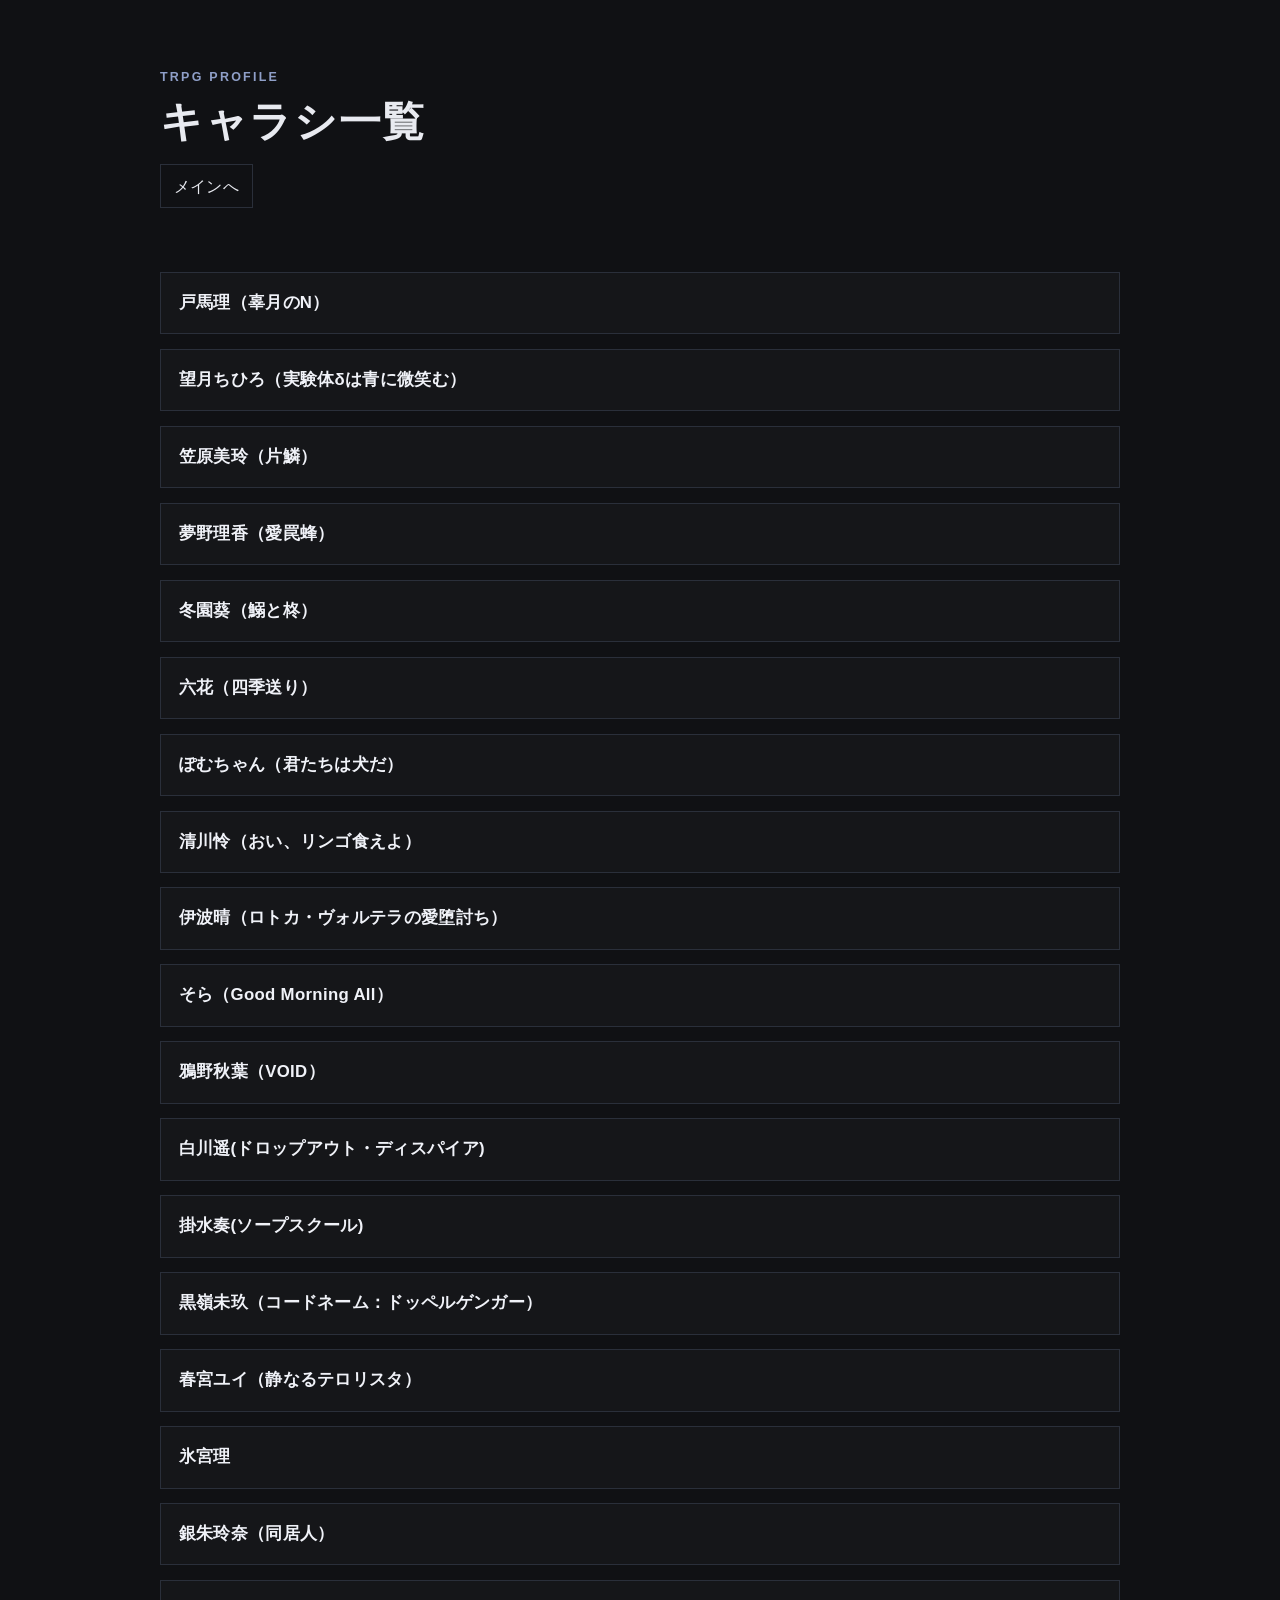
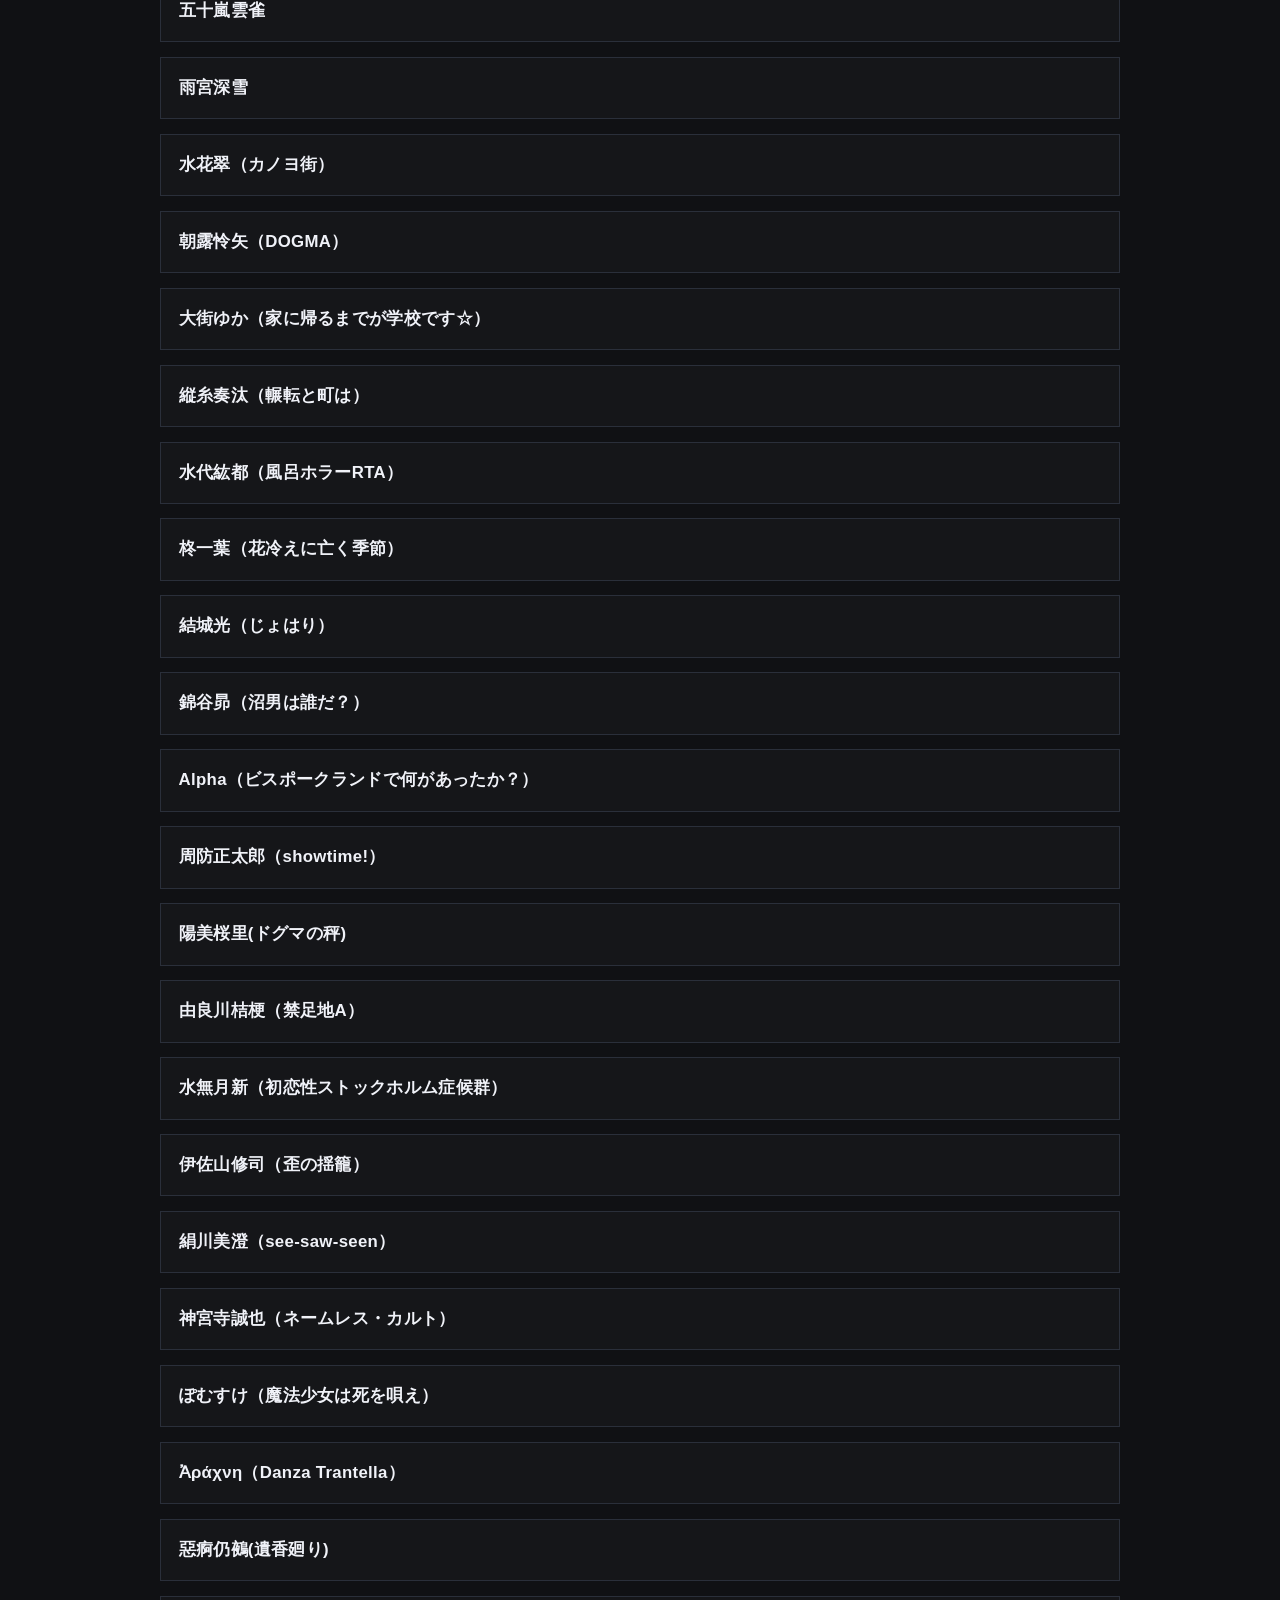
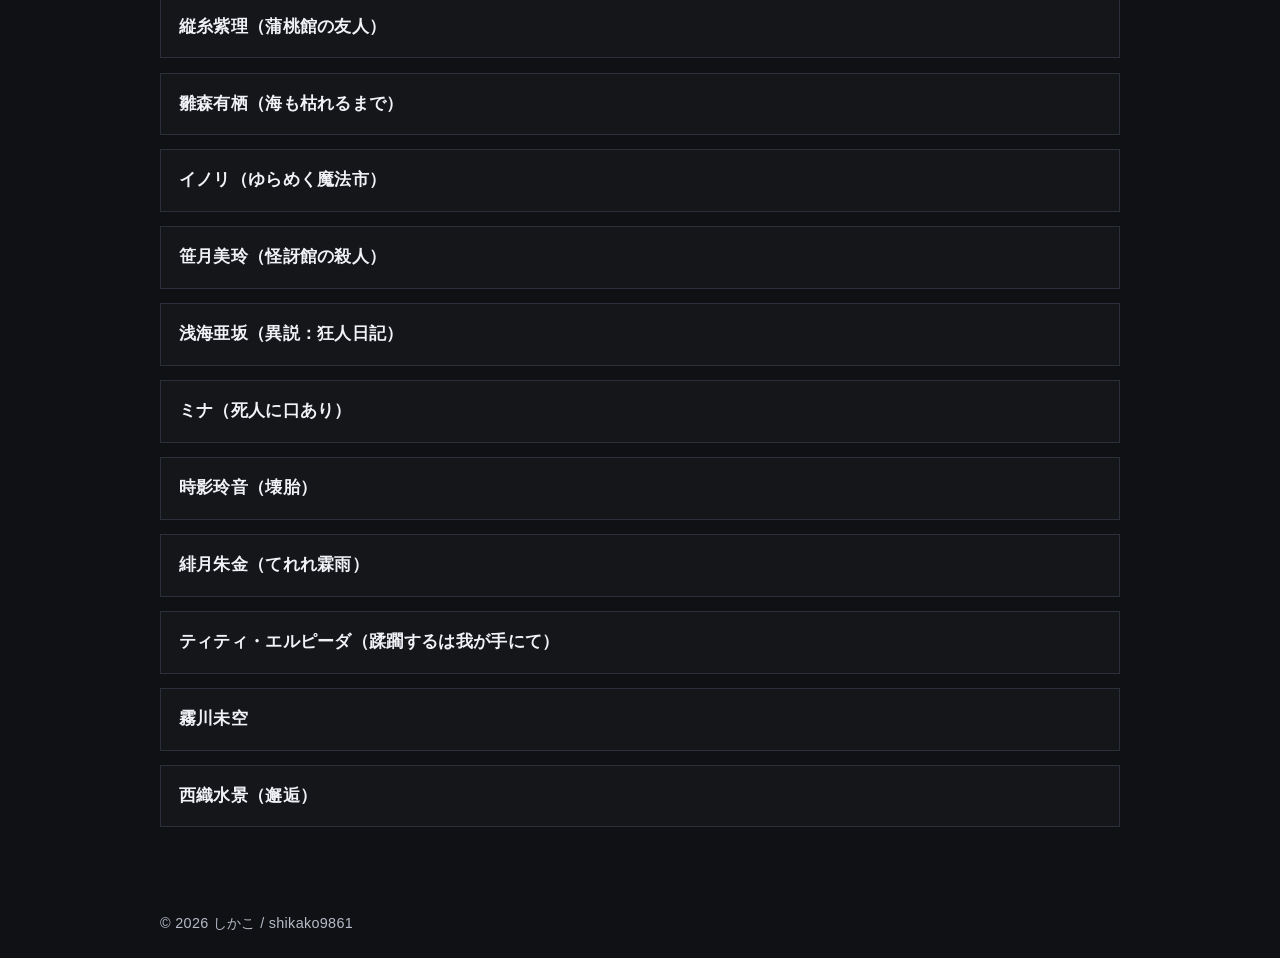
==== character-sheets.html @ dcae7544 "commit" ====
<!DOCTYPE html>
<html lang="ja">
<head>
  <meta charset="UTF-8" />
  <meta name="viewport" content="width=device-width, initial-scale=1.0" />
  <title>キャラシ一覧</title>
  <link rel="stylesheet" href="styles.css" />
</head>
<body>
  <header class="site-header">
    <div class="container">
      <p class="eyebrow">TRPG PROFILE</p>
      <h1>キャラシ一覧</h1>
      <nav class="page-actions" aria-label="ページ移動">
        <a class="page-link" href="index.html">メインへ</a>
      </nav>
    </div>
  </header>

  <main class="container">
    <section class="card" aria-labelledby="sheet-list-title">
      <ul class="sheet-list">
        <li>
          <a class="sheet-link" href="https://iachara.com/view/8578120" target="_blank" rel="noopener noreferrer">
            <span class="sheet-title">戸馬理（辜月のN）</span>
          </a>
        </li>
        <li>
          <a class="sheet-link" href="https://iachara.com/view/8578249" target="_blank" rel="noopener noreferrer">
            <span class="sheet-title">望月ちひろ（実験体δは青に微笑む）</span>
          </a>
        </li>
        <li>
          <a class="sheet-link" href="https://iachara.com/view/9924398" target="_blank" rel="noopener noreferrer">
            <span class="sheet-title">笠原美玲（片鱗）</span>
          </a>
        </li>
        <li>
          <a class="sheet-link" href="https://iachara.com/view/10403150" target="_blank" rel="noopener noreferrer">
            <span class="sheet-title">夢野理香（愛罠蜂）</span>
          </a>
        </li>
        <li>
          <a class="sheet-link" href="https://iachara.com/view/10403510" target="_blank" rel="noopener noreferrer">
            <span class="sheet-title">冬園葵（鰯と柊）</span>
          </a>
        </li>
        <li>
          <a class="sheet-link" href="https://iachara.com/view/10704465" target="_blank" rel="noopener noreferrer">
            <span class="sheet-title">六花（四季送り）</span>
          </a>
        </li>
        <li>
          <a class="sheet-link" href="https://iachara.com/view/10913401" target="_blank" rel="noopener noreferrer">
            <span class="sheet-title">ぽむちゃん（君たちは犬だ）</span>
          </a>
        </li>
        <li>
          <a class="sheet-link" href="https://iachara.com/view/10936421" target="_blank" rel="noopener noreferrer">
            <span class="sheet-title">清川怜（おい、リンゴ食えよ）</span>
          </a>
        </li>
        <li>
          <a class="sheet-link" href="https://iachara.com/view/11654938" target="_blank" rel="noopener noreferrer">
            <span class="sheet-title">伊波晴（ロトカ・ヴォルテラの愛堕討ち）</span>
          </a>
        </li>
        <li>
          <a class="sheet-link" href="https://iachara.com/view/11716900" target="_blank" rel="noopener noreferrer">
            <span class="sheet-title">そら（Good Morning All）</span>
          </a>
        </li>
        <li>
          <a class="sheet-link" href="https://iachara.com/view/11754472" target="_blank" rel="noopener noreferrer">
            <span class="sheet-title">鴉野秋葉（VOID）</span>
          </a>
        </li>
        <li>
          <a class="sheet-link" href="https://iachara.com/view/11866948" target="_blank" rel="noopener noreferrer">
            <span class="sheet-title">白川遥(ドロップアウト・ディスパイア)</span>
          </a>
        </li>
        <li>
          <a class="sheet-link" href="https://iachara.com/view/11942317" target="_blank" rel="noopener noreferrer">
            <span class="sheet-title">掛水奏(ソープスクール)</span>
          </a>
        </li>
        <li>
          <a class="sheet-link" href="https://iachara.com/view/12005838" target="_blank" rel="noopener noreferrer">
            <span class="sheet-title">黒嶺未玖（コードネーム：ドッペルゲンガー）</span>
          </a>
        </li>
        <li>
          <a class="sheet-link" href="https://iachara.com/view/12090752" target="_blank" rel="noopener noreferrer">
            <span class="sheet-title">春宮ユイ（静なるテロリスタ）</span>
          </a>
        </li>
        <li>
          <a class="sheet-link" href="https://iachara.com/view/12109206" target="_blank" rel="noopener noreferrer">
            <span class="sheet-title">氷宮理</span>
          </a>
        </li>
        <li>
          <a class="sheet-link" href="https://iachara.com/view/12279510" target="_blank" rel="noopener noreferrer">
            <span class="sheet-title">銀朱玲奈（同居人）</span>
          </a>
        </li>
        <li>
          <a class="sheet-link" href="https://iachara.com/view/12343030" target="_blank" rel="noopener noreferrer">
            <span class="sheet-title">五十嵐雲雀</span>
          </a>
        </li>
        <li>
          <a class="sheet-link" href="https://iachara.com/view/12458536" target="_blank" rel="noopener noreferrer">
            <span class="sheet-title">雨宮深雪</span>
          </a>
        </li>
        <li>
          <a class="sheet-link" href="https://iachara.com/view/12467615" target="_blank" rel="noopener noreferrer">
            <span class="sheet-title">水花翠（カノヨ街）</span>
          </a>
        </li>
        <li>
          <a class="sheet-link" href="https://iachara.com/view/13023887" target="_blank" rel="noopener noreferrer">
            <span class="sheet-title">朝露怜矢（DOGMA）</span>
          </a>
        </li>
        <li>
          <a class="sheet-link" href="https://iachara.com/view/13074876" target="_blank" rel="noopener noreferrer">
            <span class="sheet-title">大街ゆか（家に帰るまでが学校です☆）</span>
          </a>
        </li>
         <li>
          <a class="sheet-link" href="https://iachara.com/view/13089429" target="_blank" rel="noopener noreferrer">
            <span class="sheet-title">縦糸奏汰（輾転と町は）</span>
          </a>
        </li>
        <li>
          <a class="sheet-link" href="https://iachara.com/view/13183363" target="_blank" rel="noopener noreferrer">
            <span class="sheet-title">水代紘都（風呂ホラーRTA）</span>
          </a>
        </li>
        <li>
          <a class="sheet-link" href="https://iachara.com/view/13199300" target="_blank" rel="noopener noreferrer">
            <span class="sheet-title">柊一葉（花冷えに亡く季節）</span>
          </a>
        </li>
        <li>
          <a class="sheet-link" href="https://iachara.com/view/13284914" target="_blank" rel="noopener noreferrer">
            <span class="sheet-title">結城光（じょはり）</span>
          </a>
        </li>
         <li>
          <a class="sheet-link" href="https://iachara.com/view/13428844" target="_blank" rel="noopener noreferrer">
            <span class="sheet-title">錦谷昴（沼男は誰だ？）</span>
          </a>
        </li>
        <li>
          <a class="sheet-link" href="https://iachara.com/view/13505305" target="_blank" rel="noopener noreferrer">
            <span class="sheet-title">Alpha（ビスポークランドで何があったか？）</span>
          </a>
        </li>
        <li>
          <a class="sheet-link" href="https://iachara.com/view/13511882" target="_blank" rel="noopener noreferrer">
            <span class="sheet-title">周防正太郎（showtime!）</span>
          </a>
        </li>
        <li>
          <a class="sheet-link" href="https://iachara.com/view/13557853" target="_blank" rel="noopener noreferrer">
            <span class="sheet-title">陽美桜里(ドグマの秤)</span>
          </a>
        </li>
        <li>
          <a class="sheet-link" href="https://iachara.com/view/13573173" target="_blank" rel="noopener noreferrer">
            <span class="sheet-title">由良川桔梗（禁足地A）</span>
          </a>
        </li>
        <li>
          <a class="sheet-link" href="https://iachara.com/view/13580773" target="_blank" rel="noopener noreferrer">
            <span class="sheet-title">水無月新（初恋性ストックホルム症候群）</span>
          </a>
        </li>
        <li>
          <a class="sheet-link" href="https://iachara.com/view/13617646" target="_blank" rel="noopener noreferrer">
            <span class="sheet-title">伊佐山修司（歪の揺籠）</span>
          </a>
        </li>
        <li>
          <a class="sheet-link" href="https://iachara.com/view/13656119" target="_blank" rel="noopener noreferrer">
            <span class="sheet-title">絹川美澄（see-saw-seen）</span>
          </a>
        </li>
        <li>
          <a class="sheet-link" href="https://iachara.com/view/13671595" target="_blank" rel="noopener noreferrer">
            <span class="sheet-title">神宮寺誠也（ネームレス・カルト）</span>
          </a>
        </li>
         <li>
          <a class="sheet-link" href="https://iachara.com/view/13887170" target="_blank" rel="noopener noreferrer">
            <span class="sheet-title">ぽむすけ（魔法少女は死を唄え）</span>
          </a>
        </li>
        <li>
          <a class="sheet-link" href="https://iachara.com/view/13909607" target="_blank" rel="noopener noreferrer">
            <span class="sheet-title">Ἀράχνη（Danza Trantella）</span>
          </a>
        </li>
        <li>
          <a class="sheet-link" href="https://iachara.com/view/14070404" target="_blank" rel="noopener noreferrer">
            <span class="sheet-title">惡痾仍鵺(遺香廻り)</span>
          </a>
        </li>
        <li>
          <a class="sheet-link" href="https://iachara.com/view/14103063" target="_blank" rel="noopener noreferrer">
            <span class="sheet-title">縦糸紫理（蒲桃館の友人）</span>
          </a>
        </li>
        <li>
          <a class="sheet-link" href="https://iachara.com/view/14122345" target="_blank" rel="noopener noreferrer">
            <span class="sheet-title">雛森有栖（海も枯れるまで）</span>
          </a>
        </li>
        <li>
          <a class="sheet-link" href="https://iachara.com/view/14170824" target="_blank" rel="noopener noreferrer">
            <span class="sheet-title">イノリ（ゆらめく魔法市）</span>
          </a>
        </li>
        <li>
          <a class="sheet-link" href="https://iachara.com/view/14174165" target="_blank" rel="noopener noreferrer">
            <span class="sheet-title">笹月美玲（怪訝館の殺人）</span>
          </a>
        </li>
        <li>
          <a class="sheet-link" href="https://iachara.com/view/14176220" target="_blank" rel="noopener noreferrer">
            <span class="sheet-title">浅海亜坂（異説：狂人日記）</span>
          </a>
        </li>
        <li>
          <a class="sheet-link" href="https://iachara.com/view/14482463" target="_blank" rel="noopener noreferrer">
            <span class="sheet-title">ミナ（死人に口あり）</span>
          </a>
        </li>
        <li>
          <a class="sheet-link" href="https://iachara.com/view/14483343" target="_blank" rel="noopener noreferrer">
            <span class="sheet-title">時影玲音（壊胎）</span>
          </a>
        </li>
        <li>
          <a class="sheet-link" href="https://iachara.com/view/14483933" target="_blank" rel="noopener noreferrer">
            <span class="sheet-title">緋月朱金（てれれ霖雨）</span>
          </a>
        </li>
        <li>
          <a class="sheet-link" href="https://iachara.com/view/14542216" target="_blank" rel="noopener noreferrer">
            <span class="sheet-title">ティティ・エルピーダ（蹂躙するは我が手にて）</span>
          </a>
        </li>
        <li>
          <a class="sheet-link" href="https://iachara.com/view/14564541" target="_blank" rel="noopener noreferrer">
            <span class="sheet-title">霧川未空</span>
          </a>
        </li>
        <li>
          <a class="sheet-link" href="https://iachara.com/view/14723924" target="_blank" rel="noopener noreferrer">
            <span class="sheet-title">西織水景（邂逅）</span>
          </a>
        </li>
      </ul>
    </section>
  </main>

  <footer class="site-footer">
    <div class="container">
      <p>© 2026 しかこ / shikako9861</p>
    </div>
  </footer>
</body>
</html>
---- styles.css ----
:root {
  --bg: #101114;
  --panel: #171a20;
  --panel-2: #1d2129;
  --text: #e8eaf0;
  --muted: #b5bbc7;
  --accent: #8f9fc8;
  --accent-soft: rgba(143, 159, 200, 0.18);
  --border: #2a2f3a;
  --shadow: 0 12px 28px rgba(0, 0, 0, 0.35);
}

* {
  box-sizing: border-box;
}

body {
  margin: 0;
  font-family: "Noto Sans JP", "Hiragino Kaku Gothic ProN", "Yu Gothic", sans-serif;
  background:
    radial-gradient(1200px 700px at 120% -10%, #242a37 0%, transparent 60%),
    radial-gradient(900px 600px at -10% 120%, #1d2230 0%, transparent 60%),
    var(--bg);
  color: var(--text);
  line-height: 1.7;
  letter-spacing: 0.02em;
}

.container {
  width: min(960px, 92%);
  margin: 0 auto;
}

.site-header {
  padding: 4.2rem 0 2.6rem;
}

.eyebrow {
  margin: 0;
  color: var(--accent);
  font-size: 0.78rem;
  font-weight: 700;
  letter-spacing: 0.18em;
}

h1 {
  margin: 0.5rem 0 0.8rem;
  font-size: clamp(1.8rem, 3.6vw, 2.6rem);
  line-height: 1.25;
  letter-spacing: 0.04em;
}

.lead {
  margin: 0;
  color: var(--muted);
  max-width: 60ch;
}

.page-actions {
  margin-top: 1rem;
}

.page-link {
  display: inline-flex;
  align-items: center;
  gap: 0.35rem;
  color: var(--text);
  text-decoration: none;
  border: 1px solid var(--border);
  padding: 0.45rem 0.8rem;
  transition: border-color 0.15s, color 0.15s, background-color 0.15s;
}

.page-link:hover,
.page-link:focus-visible {
  color: #f5f7ff;
  border-color: var(--accent);
  background: rgba(255, 255, 255, 0.03);
}

main {
  display: grid;
  gap: 1rem;
  padding-bottom: 3rem;
}

.card {
  background: none;
  border: none;
  border-radius: 0;
  padding: 1.4rem 0 1.2rem;
  box-shadow: none;
}

h2 {
  margin: 0 0 0.75rem;
  font-size: 1.18rem;
  color: #f0f2f8;
  padding-bottom: 0.35rem;
  border-bottom: 1px solid #555a6e;
  display: inline-block;
}

ul {
  margin: 0;
  padding-left: 1.2rem;
}

li + li {
  margin-top: 0.25rem;
}

p {
  margin: 0;
}

.profile-grid {
  margin: 0;
  display: grid;
  gap: 0.75rem;
  grid-template-columns: repeat(auto-fit, minmax(220px, 1fr));
}

.profile-grid div {
  background: rgba(255, 255, 255, 0.02);
  border: 1px solid var(--border);
  border-radius: 12px;
  padding: 0.8rem 0.9rem;
}

.profile-grid dt {
  color: var(--muted);
  font-size: 0.9rem;
}

.profile-grid dd {
  margin: 0.25rem 0 0;
  font-size: 1.04rem;
  font-weight: 600;
}

.sheet-list {
  list-style: none;
  padding: 0;
  margin: 0;
  display: grid;
  gap: 0.9rem;
}

.sheet-list li {
  margin: 0;
}

.sheet-link {
  display: block;
  padding: 1rem 1.1rem;
  border: 1px solid var(--border);
  color: inherit;
  text-decoration: none;
  background: rgba(255, 255, 255, 0.02);
  transition: border-color 0.15s, transform 0.15s, background-color 0.15s;
}

.sheet-link:hover,
.sheet-link:focus-visible {
  border-color: var(--accent);
  background: rgba(255, 255, 255, 0.04);
  transform: translateY(-1px);
}

.sheet-title {
  display: block;
  font-size: 1.05rem;
  font-weight: 700;
  color: #f0f2f8;
}

.sheet-meta {
  display: block;
  margin-top: 0.3rem;
  color: var(--muted);
  font-size: 0.9rem;
}

.tag-list {
  display: flex;
  flex-wrap: wrap;
  gap: 0.55rem;
  padding-left: 0;
  list-style: none;
}

.tag-list li {
  margin: 0;
  padding: 0;
  border-radius: 0;
  border: none;
  background: none;
  color: #dfe6ff;
  font-size: 0.92rem;
}

.status-message {
  color: var(--muted);
  font-size: 0.9rem;
}

.scenario-count {
  margin: -0.25rem 0 0.8rem;
  color: var(--muted);
  font-size: 0.88rem;
}

.scenario-count strong {
  color: var(--accent);
}

.sub-heading {
  margin: 1.4rem 0 0.55rem;
  font-size: 0.78rem;
  font-weight: 700;
  letter-spacing: 0.15em;
  color: var(--muted);
  border-bottom: none;
  padding-bottom: 0;
}

.scenario-list {
  list-style: none;
  padding: 0;
  margin: 0;
  display: grid;
  grid-template-columns: repeat(auto-fill, minmax(260px, 1fr));
  gap: 0 1.2rem;
}

.scenario-list li {
  display: flex;
  justify-content: space-between;
  align-items: center;
  gap: 0.6rem;
  padding: 0.4rem 0;
  border-bottom: 1px solid rgba(255, 255, 255, 0.04);
}

.scenario-name {
  font-size: 0.93rem;
  color: var(--text);
  flex: 1;
  line-height: 1.4;
}

.scenario-meta {
  flex-shrink: 0;
  font-size: 0.74rem;
  color: var(--muted);
  background: none;
  border: none;
  border-radius: 0;
  padding: 0;
  white-space: nowrap;
}

.scenario-meta.ongoing {
  color: #9ec89a;
  border-color: rgba(158, 200, 154, 0.3);
  background: rgba(158, 200, 154, 0.08);
}

.scenario-badges {
  display: flex;
  gap: 0.3rem;
  flex-shrink: 0;
}

.scenario-badge {
  flex-shrink: 0;
  font-size: 0.74rem;
  color: var(--muted);
  background: none;
  border: none;
  padding: 0;
  white-space: nowrap;
}

.scenario-badge.badge-pl {
  color: #c4ceeb;
}

.scenario-badge.badge-dur {
  color: var(--muted);
}

.scenario-badge.ongoing {
  color: #9ec89a;
}

.filter-bar {
  display: flex;
  flex-wrap: wrap;
  align-items: center;
  gap: 0.35rem;
  margin-bottom: 0.85rem;
  padding-bottom: 0.75rem;
  border-bottom: none;
}

.filter-label {
  color: var(--muted);
  font-size: 0.78rem;
  letter-spacing: 0.06em;
  margin-right: 0.1rem;
}

.filter-btn {
  background: none;
  border: none;
  border-radius: 0;
  padding: 0.2rem 0.5rem;
  color: var(--muted);
  font-size: 0.76rem;
  cursor: pointer;
  font-family: inherit;
  transition: color 0.15s;
}

.filter-btn:hover {
  color: var(--text);
}

.filter-btn.active {
  color: #dfe6ff;
  text-decoration: underline;
  text-underline-offset: 3px;
}

.tab-bar {
  display: flex;
  gap: 0;
  border-bottom: none;
  margin-bottom: 1rem;
}

.tab-btn {
  background: none;
  border: none;
  padding: 0.45rem 1.2rem 0.55rem 0;
  color: var(--muted);
  font-size: 0.88rem;
  font-weight: 600;
  letter-spacing: 0.1em;
  cursor: pointer;
  transition: color 0.18s;
  font-family: inherit;
}

.tab-btn:hover {
  color: var(--text);
}

.tab-btn.active {
  color: var(--text);
}

.tab-panel.hidden {
  display: none;
}

.site-footer {
  border-top: none;
  background: none;
}

.site-footer p {
  margin: 0;
  padding: 1rem 0 1.4rem;
  color: var(--muted);
  font-size: 0.9rem;
}

@media (max-width: 640px) {
  .site-header {
    padding-top: 3.2rem;
  }

  .card {
    padding: 1.1rem 0;
    border-radius: 0;
  }
}

/* ---- Slider ---- */
.slider-wrapper {
  display: flex;
  align-items: center;
  gap: 0.75rem;
}

.slider-track-outer {
  overflow: hidden;
  flex: 1;
  border-radius: 10px;
}

.slider-track {
  display: flex;
  transition: transform 0.35s ease;
}

.slide {
  min-width: 100%;
  text-align: center;
}

.slide-status {
  padding: 4rem 1rem;
  color: var(--muted);
}

.slide img {
  width: 100%;
  max-height: 70vh;
  object-fit: contain;
  display: block;
}

.slide-caption {
  padding: 0.75rem 0 0.25rem;
  display: flex;
  flex-direction: column;
  gap: 0.2rem;
}

.slide-chara {
  font-size: 1.1rem;
  font-weight: 600;
  color: var(--text);
}

.slide-scenario {
  font-size: 0.85rem;
  color: var(--muted);
}

.slider-btn {
  flex-shrink: 0;
  width: 2.6rem;
  height: 2.6rem;
  border-radius: 50%;
  border: none;
  background: none;
  color: var(--muted);
  font-size: 1.8rem;
  line-height: 1;
  cursor: pointer;
  display: flex;
  align-items: center;
  justify-content: center;
  transition: color 0.18s;
}

.slider-btn:hover {
  color: var(--text);
}

.slider-dots {
  display: flex;
  justify-content: center;
  gap: 0.5rem;
  margin-top: 1rem;
}

.dot {
  width: 8px;
  height: 8px;
  border-radius: 50%;
  background: var(--border);
  cursor: pointer;
  transition: background 0.18s;
}

.dot.active {
  background: var(--accent);
}
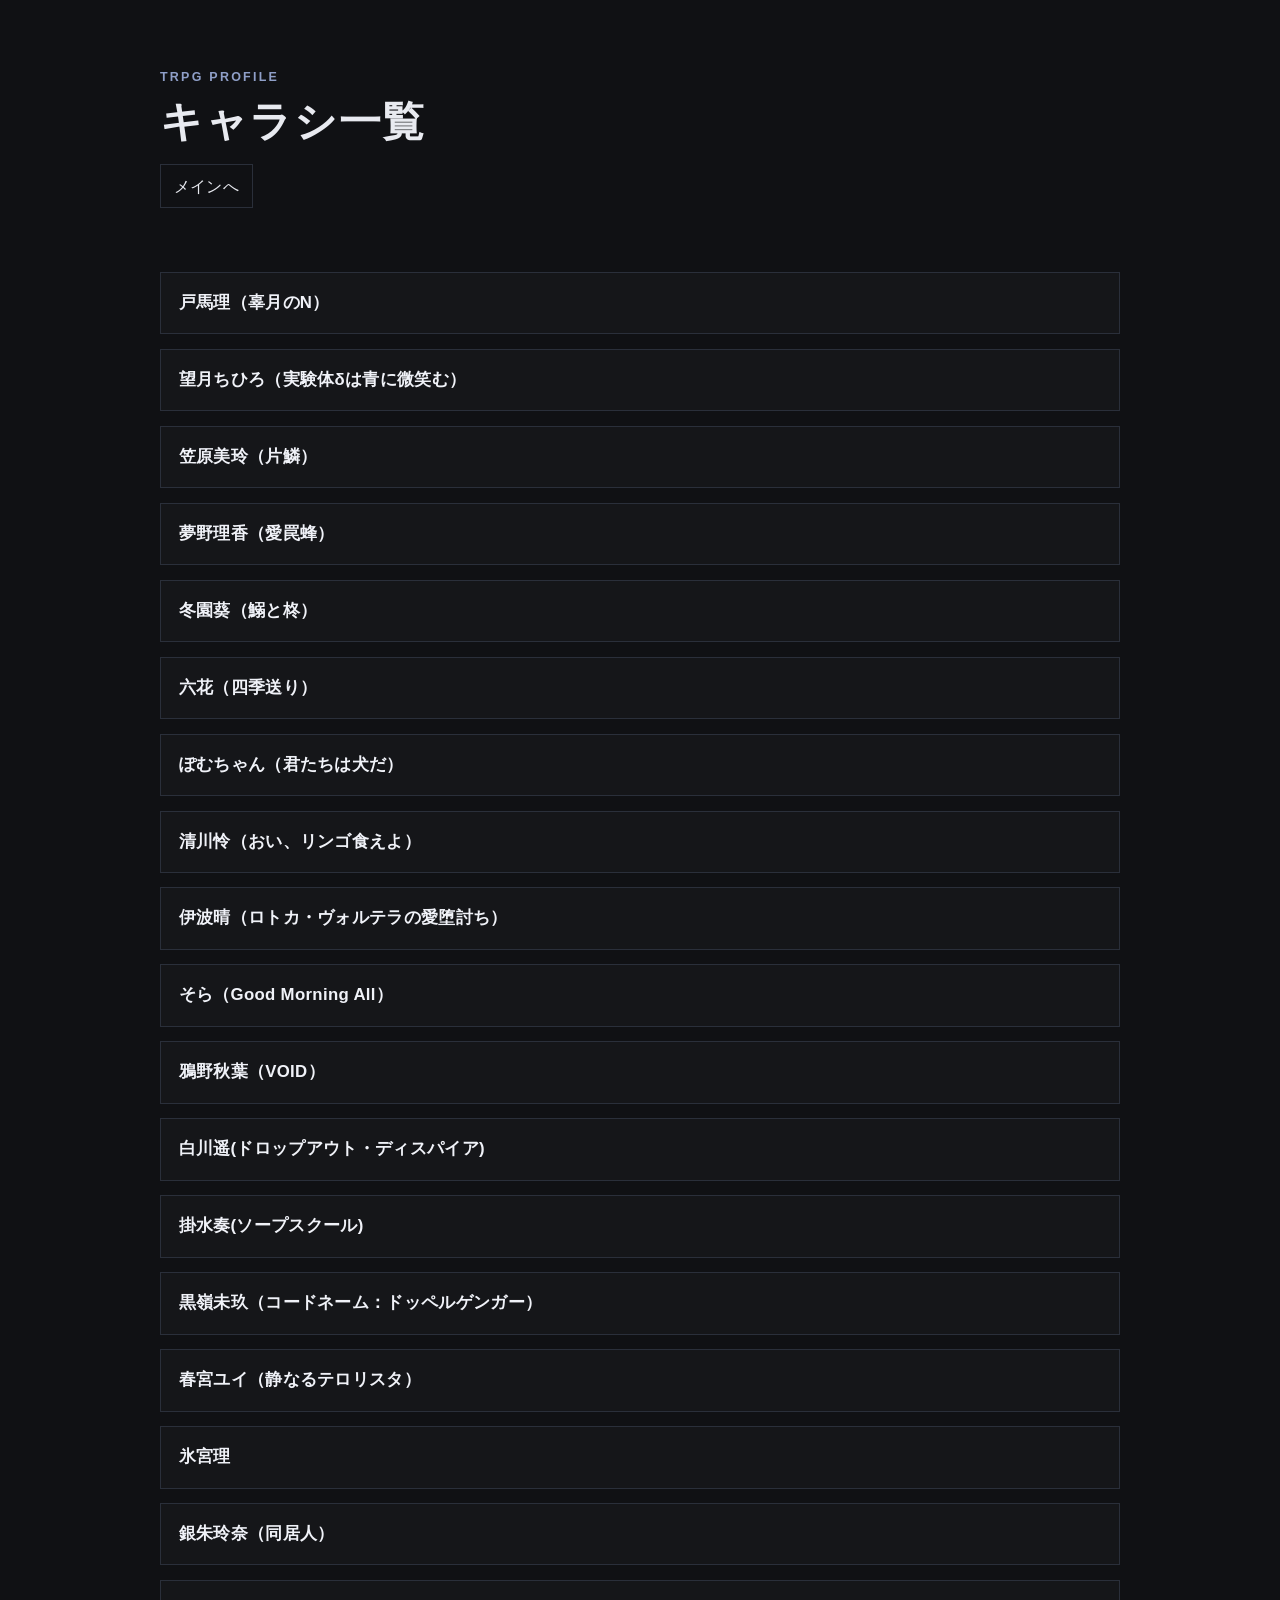
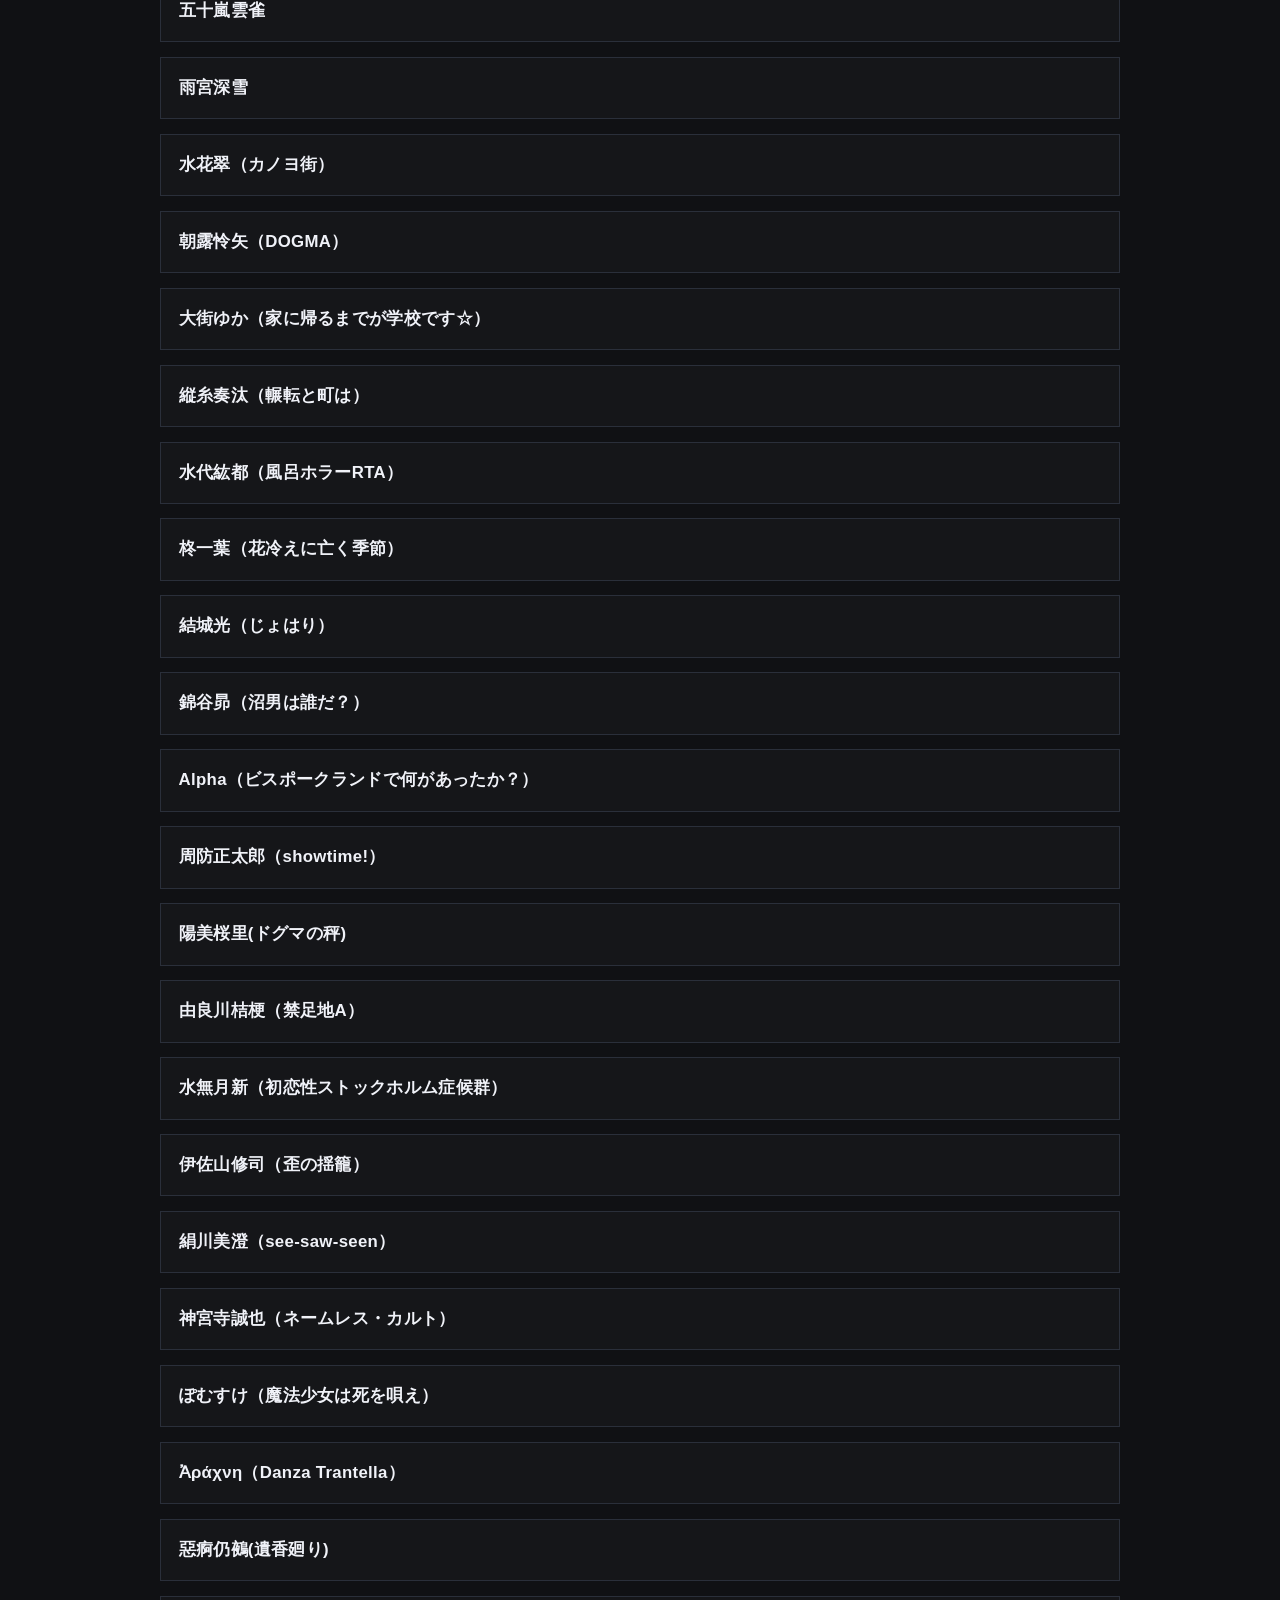
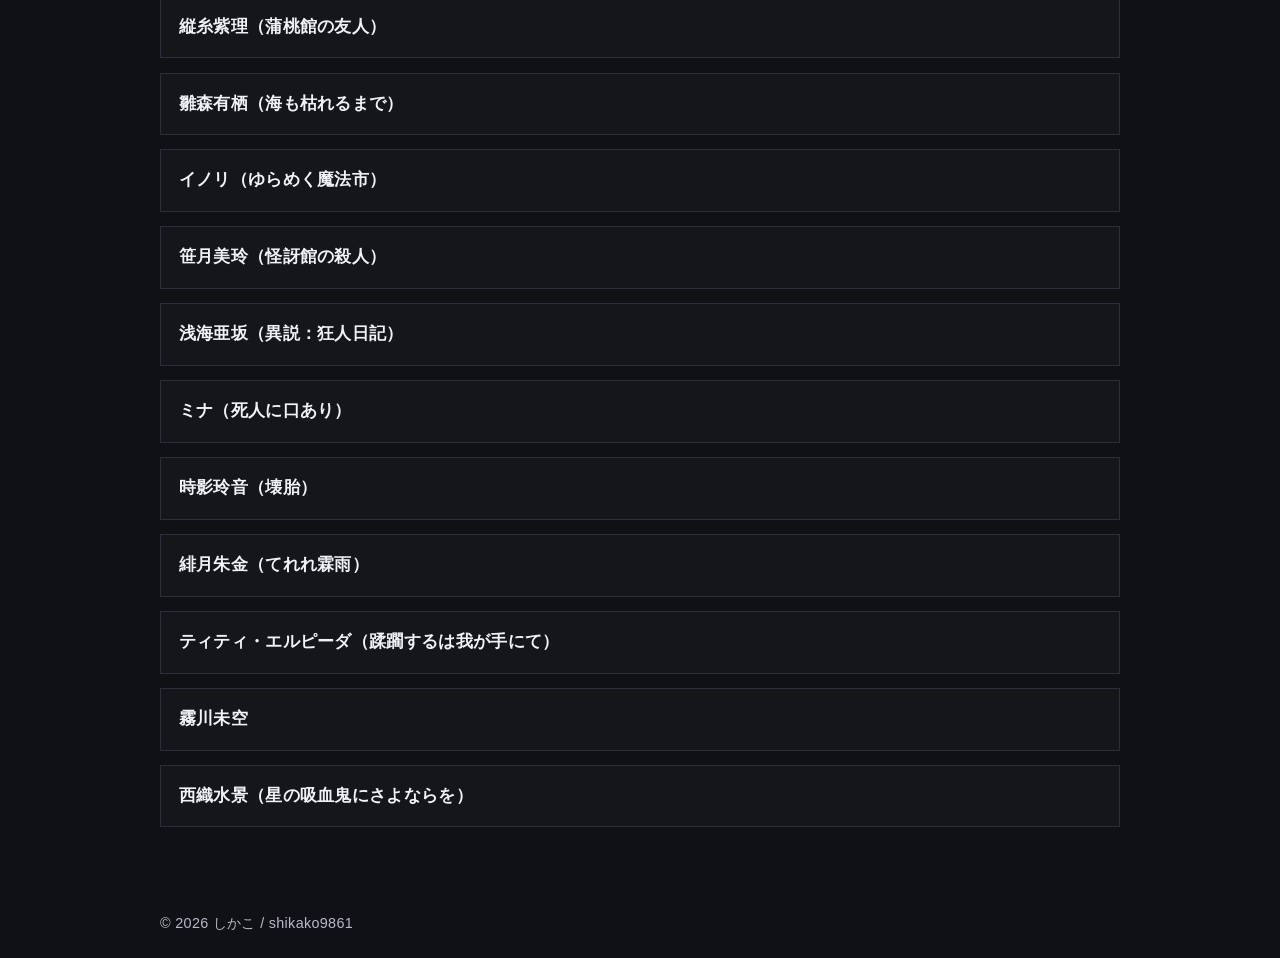
==== commit fd4b0867: "cimmit" ====
--- a/character-sheets.html
+++ b/character-sheets.html
@@ -262,7 +262,7 @@
         </li>
         <li>
           <a class="sheet-link" href="https://iachara.com/view/14723924" target="_blank" rel="noopener noreferrer">
-            <span class="sheet-title">西織水景（邂逅）</span>
+            <span class="sheet-title">西織水景（星の吸血鬼にさよならを）</span>
           </a>
         </li>
       </ul>
